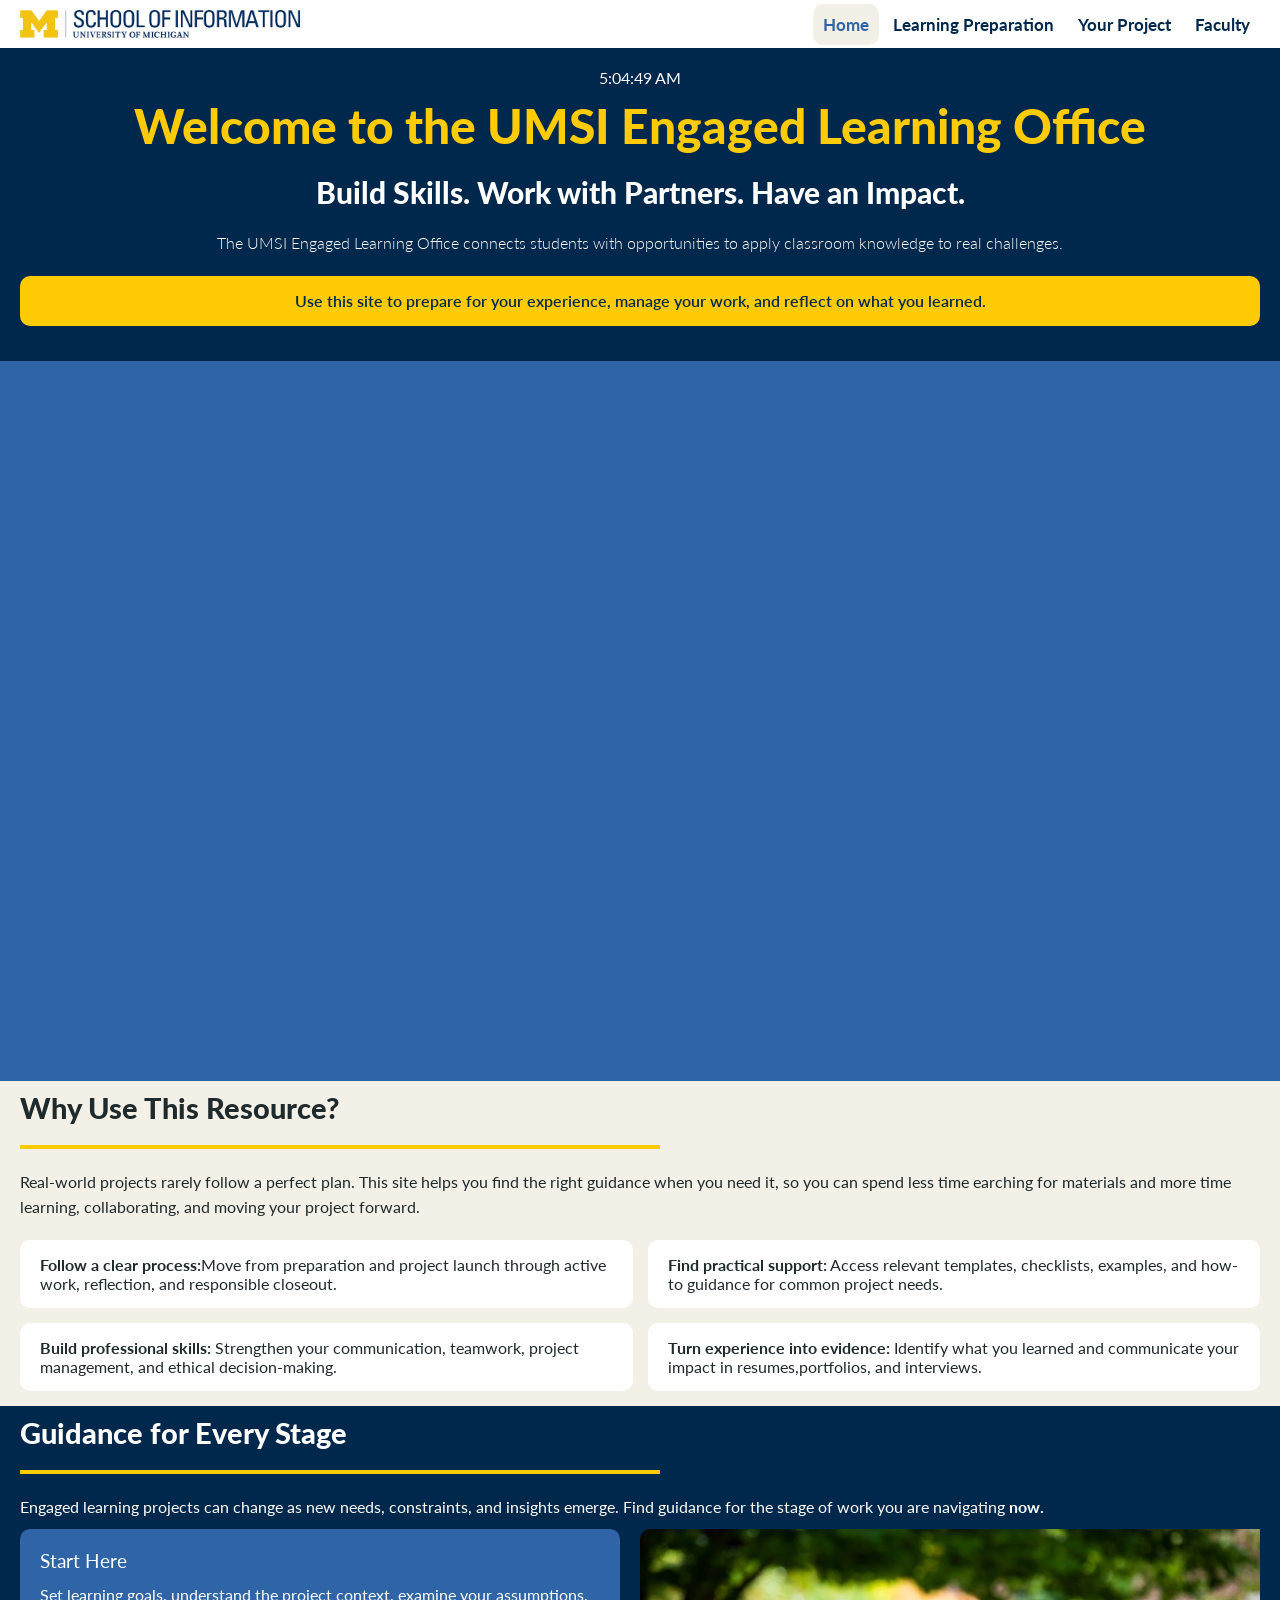
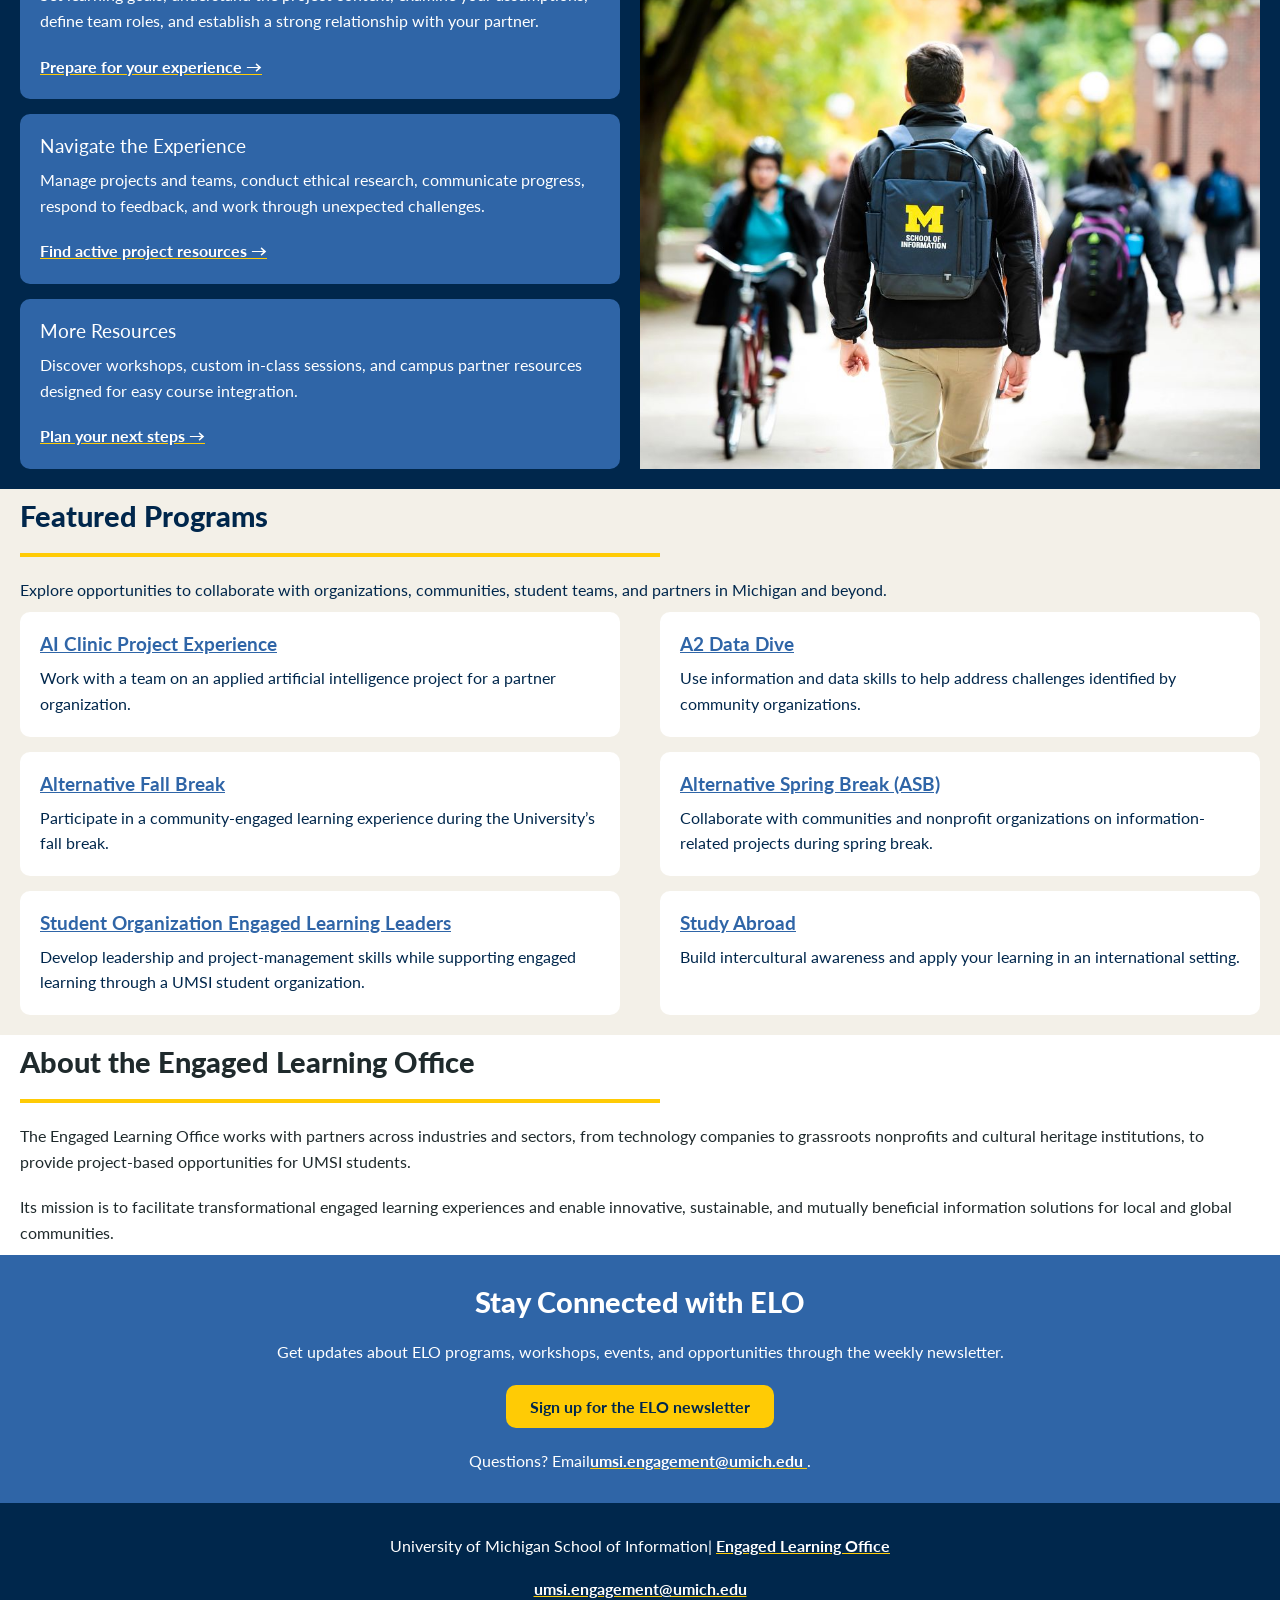
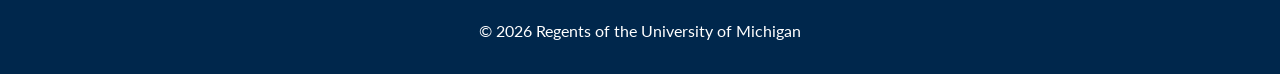
==== index.html @ 7de55239 "Add files via upload" ====
<!DOCTYPE html>
<html lang="en">
<head>
    <meta charset="UTF-8">
    <meta name="viewport" content="width=device-width, initial-scale=1.0">
    <title>Engaged Learning Resources | UMSI</title>

    <link rel="preconnect" href="https://fonts.googleapis.com">
    <link rel="preconnect" href="https://fonts.gstatic.com" crossorigin>
    <link href="https://fonts.googleapis.com/css2?family=Lato:ital,wght@0,100;0,300;0,400;0,700;0,900;1,100;1,300;1,400;1,700;1,900&display=swap" rel="stylesheet">

    <link rel="icon" type="image/x-icon" href="/images/favicon.jpg">
    <link rel="stylesheet" href="css/html5reset.css">
    <link rel="stylesheet" href="css/style.css">
</head>
<body>

  <a href="#main" class="skip-link">Skip to Main Content</a>

  <header>
    <div class="topnav">

      
        <img src="images/umsi.png" alt="UMSI Logo">
      

      <nav aria-label="Main">
        <a href="index.html" class="active">Home</a>
        <a href="prep.html">Learning Preparation</a>
        <a href="during.html">Your Project</a>
        <a href="faculty_hub.html">Faculty</a>
      </nav>

    </div>
  </header>



    
    <main id="main">
      <div class="welcome">
        <div id="clock"></div>
    <h1>Welcome to the UMSI Engaged Learning Office</h1>
    <section>
      <h2>Build Skills. Work with Partners. Have an Impact.</h2>
      <p class="welcome-text">
       The UMSI Engaged Learning Office connects students with opportunities to apply classroom knowledge to real challenges. </p>
       <p class="welcome-extra">Use this site to prepare for your experience, manage your work, and reflect on what you learned.</p>
</div>


      <iframe width="560" height="315" src="https://www.youtube.com/embed/81ZO9RfIJEQ?si=tBp82YWZMl1u7CVS" title="YouTube video player" frameborder="0" allow="accelerometer; autoplay; clipboard-write; encrypted-media; gyroscope; picture-in-picture; web-share" referrerpolicy="strict-origin-when-cross-origin" allowfullscreen></iframe>
         <!-- Note: this iframe might cause an Axe ARIA error - that's not on you that's on YouTube! -->
    </section>

<section>
  <div class="index1">
    <h2>Why Use This Resource?</h2>
    <hr>

    <p>Real-world projects rarely follow a perfect plan. This site helps you find the right guidance when you need it, so you can spend less time earching for materials and more time learning, collaborating, and moving your project forward.
    </p>
    <ul>
        <li><strong>Follow a clear process:</strong>Move from preparation and project launch through active work, reflection, and responsible closeout.</li>
        <li><strong>Find practical support:</strong> Access relevant templates, checklists, examples, and how-to guidance for common project needs.</li>
        <li><strong>Build professional skills:</strong> Strengthen your communication, teamwork, project management, and ethical decision-making.</li>
        <li><strong>Turn experience into evidence:</strong> Identify what you learned and communicate your impact in resumes,portfolios, and interviews.</li>
    </ul>
    </div>
  </section>

 <section>
  <div class="index2">
    <h2>Guidance for Every Stage</h2>
    <hr>
    <p>Engaged learning projects can change as new needs, constraints, and insights emerge. Find guidance for the stage of work you are navigating <strong>now.</strong></p>
    
    <div class="article1">
    <article>
      <h3>Start Here</h3>
      <p>Set learning goals, understand the project context, examine your assumptions, define team roles, and establish a strong relationship with your partner.</p>
      <p><a href="prep.html">Prepare for your experience &rarr;</a></p>
    </article>
    </div>

    <div class="article2">
    <article>
      <h3>Navigate the Experience</h3>
      <p>Manage projects and teams, conduct ethical research, communicate progress, respond to feedback, and work through unexpected challenges.</p>
      <p><a href="during.html">Find active project resources &rarr;</a></p>
    </article>
    </div>

    <div class="article3">
    <article>
      <h3>More Resources</h3>
      <p>Discover workshops, custom in-class sessions, and campus partner resources designed for easy course integration.</p>
      <p><a href="faculty_hub.html">Plan your next steps &rarr;</a></p>
    </article>
    </div>

  <img src="images/UMSI_CampusFall_UMSIBackpack_02.jpg" alt="A student wears a UMSI backpack in fall on the drag.">

    </div>
  </section>

   <section>
    <div class="index3">
    <h2>Featured Programs</h2>
    <hr>
    <p>Explore opportunities to collaborate with organizations, communities, student teams, and partners in Michigan and beyond.</p>
    
    <div class="article4">
    <article>
    <h3><a href="https://mcompass.umich.edu/_portal/tds-program-brochure?programid=12810">AI Clinic Project Experience</a></h3>
    <p>Work with a team on an applied artificial intelligence project for a partner organization.</p>
    </article>
    </div>

    <div class="article5">
    <article>
    <h3><a href="https://mcompass.umich.edu/_portal/tds-program-brochure?programid=12556">A2 Data Dive</a></h3>
    <p>Use information and data skills to help address challenges identified by community organizations.</p>
    </article>
    </div>

    <div class="article6">
     <article>
      <h3><a href="https://mcompass.umich.edu/_portal/tds-program-brochure?programid=11297">Alternative Fall Break</a></h3>
      <p>Participate in a community-engaged learning experience during the University’s fall break.</p>
    </article>
    </div>

    <div class="article7">
    <article>
      <h3><a href="https://mcompass.umich.edu/_portal/tds-program-brochure?programid=10621">Alternative Spring Break (ASB)</a></h3>
       <p>Collaborate with communities and nonprofit organizations on information-related projects during spring break.</p>
    </article>
    </div>

    <div class="article8">
    <article>
      <h3><a href="https://mcompass.umich.edu/_portal/tds-program-brochure?programid=12294">Student Organization Engaged Learning Leaders</a></h3>
       <p>Develop leadership and project-management skills while supporting engaged learning through a UMSI student organization.</p>
    </article>
    </div>

    <div class="article9">
    <article>
      <h3><a href="https://www.si.umich.edu/student-life/study-abroad">Study Abroad</a></h3>
      <p>Build intercultural awareness and apply your learning in an international setting. </p>
    </article>
    </div>

    </div>
   </section>

  <section>
    <h2>About the Engaged Learning Office</h2>
    <hr>
    <p>The Engaged Learning Office works with partners across industries and sectors, from technology companies to grassroots nonprofits and cultural heritage institutions, to provide project-based opportunities for UMSI students.</p>
    <p>Its mission is to facilitate transformational engaged learning experiences and enable innovative, sustainable, and mutually beneficial information solutions for local and global communities.</p>
  </section>
  <aside>
    <h2>Stay Connected with ELO</h2>
    <p>Get updates about ELO programs, workshops, events, and opportunities through the weekly newsletter.</p>
    <div>
       <a href="https://umsi.info/elo-newsletter"> Sign up for the ELO newsletter</a>
    </div>
    <p>Questions? Email<a href="mailto:umsi.engagement@umich.edu">umsi.engagement@umich.edu </a>.</p>
  </aside>


        <!-- Content taken & modified from UMGPT with the prompt, "Write me a webpage of intro content to help meet the following requirements - this is for the home page": and then pasted in the client objectives & project requirements"
        UMGPT. (2026). UMGPT ( GPT-5.6 Sol September 7th version) [Large language model]. -->
    </main>
    <footer>
      <p>
        University of Michigan School of Information|
        <a
          href="https://www.si.umich.edu/programs/engaged-learning/about-engaged-learning-office"
          >Engaged Learning Office
        </a>
      </p>
      <address>
        <a href="mailto:umsi.engagement@umich.edu">umsi.engagement@umich.edu</a>
      </address>
      <p>
        &copy; <span id="year"></span> Regents of the University of Michigan
      </p>
    </footer>

    <script>
      document.getElementById("year").innerHTML = new Date().getFullYear();
    </script>
    
<script>
  setInterval(() => {
    const now = new Date();
    document.getElementById('clock').innerText = now.toLocaleTimeString();
  }, 1000);
</script>
    

</body>
</html>
---- css/style.css ----
/* Universal Styling */
body {
  font-family: Lato, sans-serif;
  color: #1f2a2c;
  margin: 0;
  padding: 0;
}

p {
  line-height: 1.6;
}

h1 {
  font-size: 2.5em;
  font-weight: 700;
}

h2 {
  font-size: 1.8em;
  font-weight: 900;
}

h3 {
  font-size: 1.2em;
}

h1,
h2,
h3,
p {
  margin: 0;
  padding: 10px 20px;
}

img {
  width: 100%;
}

/* Links */
a {
  color: #2f65a7;
  font-weight: bold;
  text-decoration: underline;
}

a:hover {
  color: #00274c;
  text-decoration-color: #ffcb05;
}

a:focus-visible {
  outline: 3px solid #2f65a7;
}

hr {
  width: 50%;
  margin: 10px 0 10px 20px;
  border: 2px solid #ffcb05;
}

ul {
  margin: 0;
  padding: 10px 20px;
}

li {
  list-style-type: none;
  background-color: #ffffff;
  border-radius: 10px;
  padding: 15px 20px;
  margin-bottom: 15px;
}

table {
  width: 100%;
  border-collapse: collapse;
}

th,
td {
  padding: 12px 20px;
  text-align: left;
  border-bottom: 1px solid #e3dfd3;
}

thead {
  background-color: #00274c;
  color: #ffcb05;
}

tbody tr:nth-child(even) {
  background-color: #f3f0e8;
}

tbody td:first-child {
  font-weight: bold;
  color: #00274c;
}

/* Hero sections */
/* index.html */
.welcome {
  background-color: #00274c;
  color: #ffffff;
  padding: 20px 0 25px 0;
  text-align: center;
}

.welcome h1 {
  color: #ffcb05;
  font-size: 3em;
  font-weight: 900;
}

.welcome h2 {
  font-size: 1.9em;
}

.welcome-text {
  font-weight: 300;
}

.welcome a {
  color: #ffffff;
  text-decoration-color: #ffcb05;
}

.welcome a:hover {
  color: #ffcb05;
  text-decoration-color: #ffffff;
}

.welcome-extra {
  background-color: #ffcb05;
  color: #00274c;
  font-weight: 600;
  margin: 10px 20px;
  padding: 12px 24px;
  border-radius: 10px;
}

iframe {
  width: 100%;
  display: block;
  margin: 0;
}

.welcome-subpages {
  background-color: #00274c;
  color: #ffffff;
  padding: 20px 0 25px 0;
}

.welcome-subpages h1 {
  color: #ffcb05;
  font-size: 2.5em;
  font-weight: 900;
}

.welcome-subpages h2 {
  font-size: 1.5em;
}

.welcome-text-subpages {
  font-weight: 300;
}

.welcome-subpages a {
  color: #ffffff;
  text-decoration-color: #ffcb05;
}

.welcome-subpages a:hover {
  color: #ffcb05;
  text-decoration-color: #ffffff;
}

/* Main content */
/* index.html */
.index1 {
  background-color: #f3f0e8;
}

.index1 ul {
  margin: 0;
  padding: 10px 20px;
}

.index1 li {
  list-style-type: none;
  background-color: #ffffff;
  border-radius: 10px;
  padding: 15px 20px;
  margin-bottom: 15px;
}

.index1 li:last-child {
  margin-bottom: 0;
}

/* Sections (index1 + index2 + index3) - single column by default */
.index1,
.index2,
.index3 {
  padding-bottom: 5px;
}

.index2 {
  background-color: #00274c;
  color: #ffffff;
}

.index2 img {
  box-sizing: border-box;
  padding: 0 20px 15px 20px;
}

.index3 {
  background-color: #f3f0e8;
  color: #00274c;
}

.index3 p {
  text-align: left;
}

/* Boxes */
.article1,
.article2,
.article3,
.article4,
.article5,
.article6,
.article7,
.article8,
.article9 {
  margin: 0 20px 15px 20px;
  padding: 10px 0;
  border-radius: 10px;
}

.article1,
.article2,
.article3 {
  background-color: #2f65a7;
}

.article4,
.article5,
.article6,
.article7,
.article8,
.article9 {
  background-color: #ffffff;
}

.index2 div h3,
.index3 div h3 {
  padding-bottom: 0;
}

/* Section links */
.index2 a,
aside a,
footer a {
  color: #ffffff;
  text-decoration-color: #ffcb05;
}

.index2 a:hover,
aside a:hover,
footer a:hover {
  color: #ffcb05;
  text-decoration-color: #ffffff;
}

.index2 a:focus-visible,
aside a:focus-visible,
footer a:focus-visible {
  outline-color: #ffcb05;
}

.index3 a {
  color: #2f65a7;
}

.index3 a:hover {
  color: #00274c;
}

/* Faculty */
.faculty1 {
  background-color: #f3f0e8;
  padding-bottom: 10px;
}

.faculty1-list1,
.faculty1-list2,
.faculty1-list3 {
  background-color: #ffcb05;
  padding: 10px 0;
  margin: 20px;
  border-radius: 10px;
}

.faculty1-list1 h4,
.faculty1-list2 h4,
.faculty1-list3 h4 {
  margin: 0;
  font-size: 1.5em;
  color: #00274c;
  display: inline;
  padding-left: 20px;
}

.faculty2 li {
  background-color: #ffcb05;
  color: #00274c;
}

.faculty3 {
  background-color: #2f65a7;
  color: #ffffff;
  padding: 20px 0;
  text-align: center;
}

.faculty3 a {
  display: inline-block;
  background-color: #ffcb05;
  color: #00274c;
  padding: 12px 24px;
  border-radius: 10px;
}

.faculty3 a:hover {
  background-color: #ffffff;
  color: #00274c;
}

.faculty3 li {
  color: #00274c;
}

summary {
  display: list-item;
  cursor: pointer;
}

.email-alissa a {
  color: #ffffff;
  background-color: #2f65a7;
  font-weight: 700;
}

.email-alissa a:hover {
  color: #ffffff;
  background-color: #2f65a7;
  font-weight: 700;
}

/* During */
.during2,
.prep6 {
  background-color: #00274c;
  color: #ffffff;
}

.during2 li,
.prep6 li {
  background-color: #2f65a7;
}

.during2 a,
.prep6 a {
  color: #ffffff;
  text-decoration-color: #ffcb05;
}

.during2 a:hover,
.prep6 a:hover {
  color: #ffcb05;
  text-decoration-color: #ffffff;
}

/* Prep */
.prep2 {
  background-color: #f3f0e8;
}

/* Newsletter */
aside {
  background-color: #2f65a7;
  color: #ffffff;
  padding: 20px 0;
  text-align: center;
}

aside div {
  padding: 10px 20px;
}

aside hr {
  margin: 10px auto;
}

aside div a {
  display: inline-block;
  background-color: #ffcb05;
  color: #00274c;
  padding: 12px 24px;
  border-radius: 10px;
  text-decoration: none;
}

aside div a:hover {
  background-color: #ffffff;
  color: #00274c;
}

/* Logo */
.topnav img {
  display: block;
  padding: 10px 20px;
}

.topnav img {
  width: 20em;
  max-width: 100%;
  height: auto;
  display: block;
}

/* Navigation */
.topnav {
  background-color: #ffffff;
}

.topnav nav {
  padding: 0 10px 10px 10px;
}

.topnav nav a {
  display: inline-block;
  padding: 10px;
  color: #00274c;
  font-size: 17px;
  text-decoration: none;
}

.topnav nav a:hover {
  color: #2f65a7;
  background-color: #f3f0e8;
  border-radius: 10px;
}

/* Active page */
.topnav nav a.active {
  color: #2f65a7;
  background-color: #f3f0e8;
  border-radius: 10px;
}

/* Skip link styling */
.skip-link {
  position: absolute;
  top: -100px;
  left: 10px;
  padding: 12px;
  background-color: white;
  color: black;
  border: 2px solid black;
  z-index: 9999;
}

.skip-link:focus {
  top: 10px;
}

/* Footer */
footer {
  background-color: #00274c;
  color: #ffffff;
  width: 100%;
  box-sizing: border-box;
  padding: 20px 0;
  text-align: center;
}

footer p,
footer address {
  margin: 0;
}

footer address {
  padding: 10px 20px;
  font-style: normal;
}

/* Media Query */

@media screen and (min-width: 1020px) {
  /* Nav */

  .topnav {
    display: flex;
    justify-content: space-between;
    align-items: center;
  }

  .topnav nav {
    padding: 0 20px;
  }

  /* index */

  .index1,
  .index2,
  .index3 {
    display: grid;
    grid-template-columns: 1fr 1fr;
  }

  .index1 h2,
  .index1 hr,
  .index1 p,
  .index1 ul,
  .index2 h2,
  .index2 hr,
  .index2 p,
  .index3 h2,
  .index3 hr,
  .index3 p {
    grid-column: 1 / -1;
  }

  .index1 ul {
    display: grid;
    grid-template-columns: 1fr 1fr;
    gap: 15px;
  }

  .index1 li {
    margin-bottom: 0;
  }

  .article1,
  .article2,
  .article3 {
    grid-column: 1;
  }

  .index2 img {
    grid-column: 2;
    grid-row: 4 / span 3;
    height: 100%;
    object-fit: cover;
    padding: 0 20px 15px 0;
    border-radius: 10px;
  }
  iframe {
    grid-column: 2;
    grid-row: 1;
    width: 100%;
    max-width: 100%;
    height: auto;
    aspect-ratio: 16 / 9;
    margin: auto;
    align-self: center;
    padding: 10px 10px 10px 10px;
    background-color: #2f65a7;
  }

  /* prep */

  .second-head {
    display: grid;
    grid-template-columns: 1fr 1fr;
    gap: 20px;
    align-items: start;
  }

  .second-head img {
    grid-column: 1;
    grid-row: 1 / span 4;
    width: 100%;
    height: 100%;
    object-fit: cover;
  }

  .second-head h2,
  .second-head hr,
  .second-head p {
    grid-column: 2;
  }

  /* prep links */
  .prep-links ul {
    display: grid;
    grid-template-columns: 1fr 1fr;
    align-items: center;
    gap: 15px;
  }

  /*faculty */

  .faculty2 {
    display: grid;
    grid-template-columns: 1fr 1fr;
    gap: 20px;
    align-items: stretch;
  }

  .faculty2 img {
    grid-column: 1;
    grid-row: 1 / span 4;
    width: 100%;
    height: 100%;
    object-fit: cover;
  }

  .faculty2 h2,
  .faculty2 hr,
  .faculty2 p,
  .faculty2 ul {
    grid-column: 2;
  }

  .faculty1-content {
    display: grid;
    grid-template-columns: 1fr 1fr;
    gap: 30px;
    align-items: center;
  }

  .faculty1-content img {
    width: 100%;
    height: 100%;
    object-fit: cover;
  }

  .faculty1-text {
    width: 100%;
  }
}
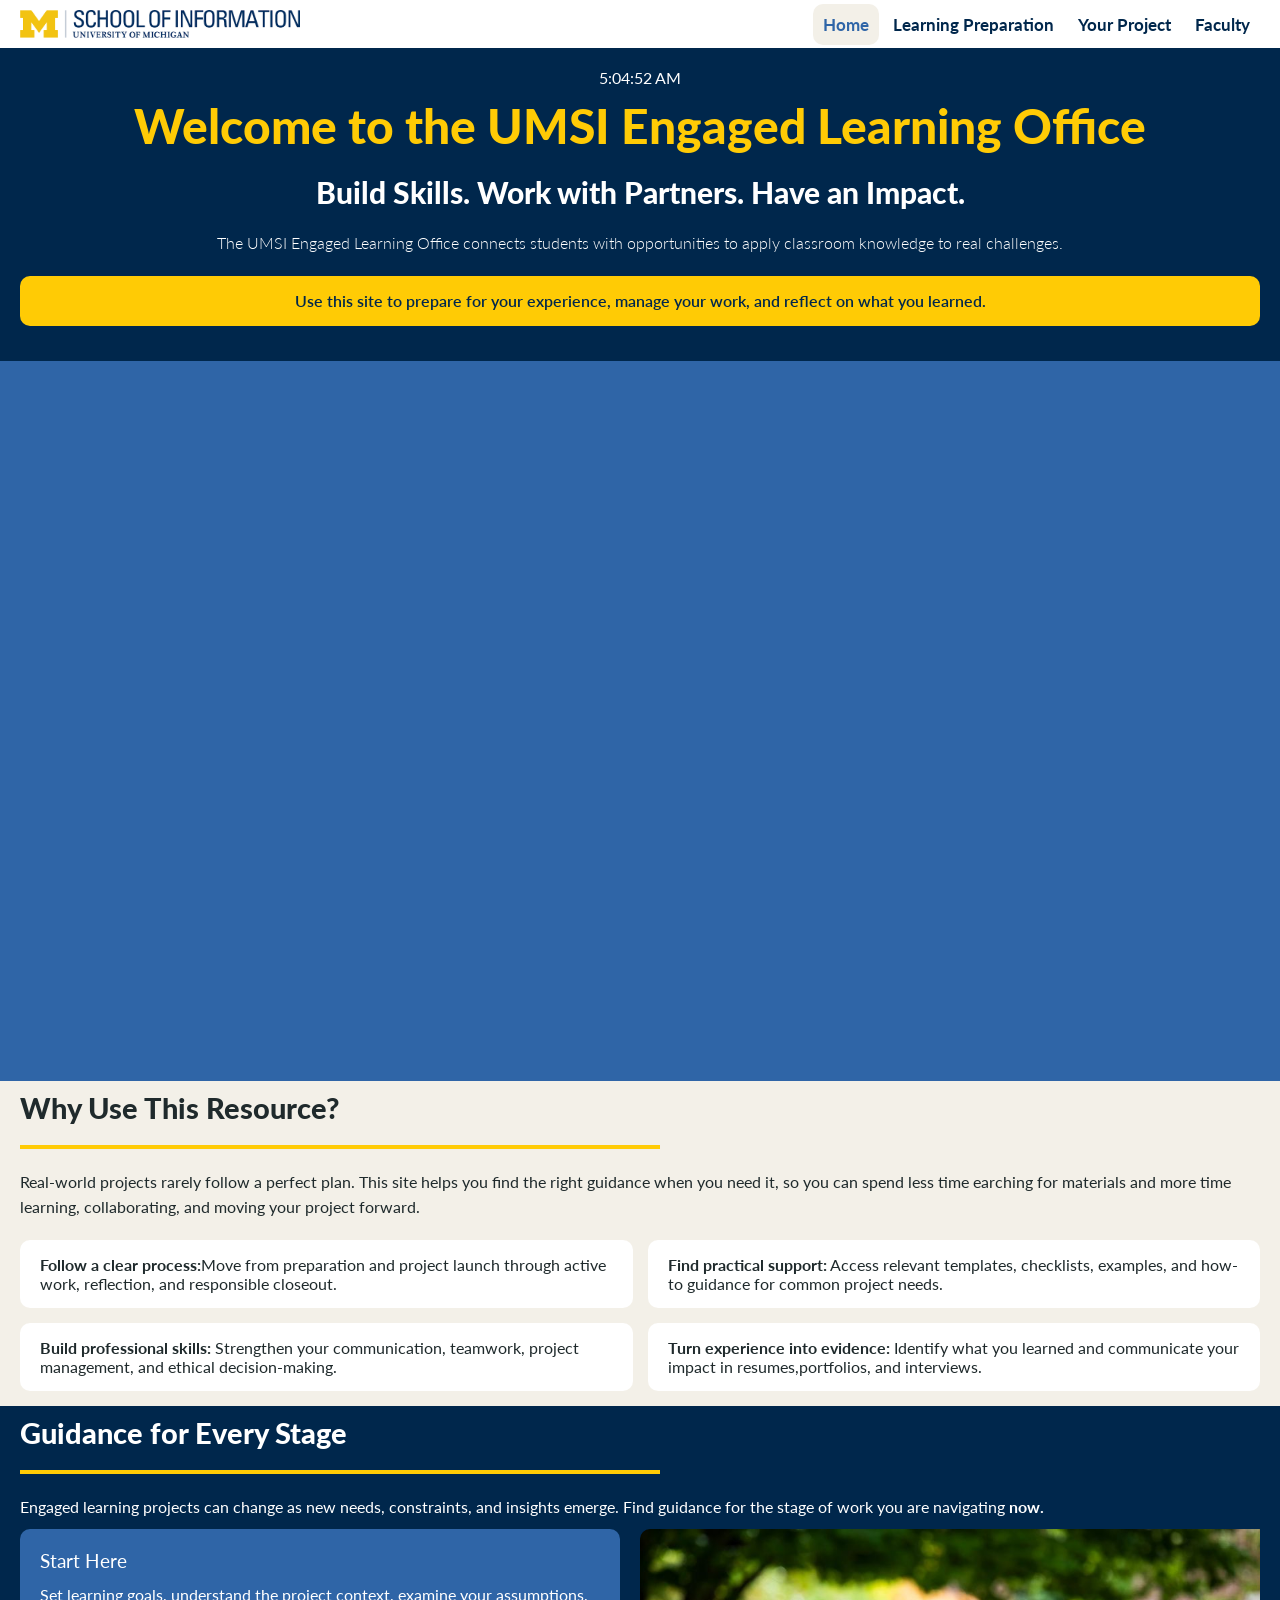
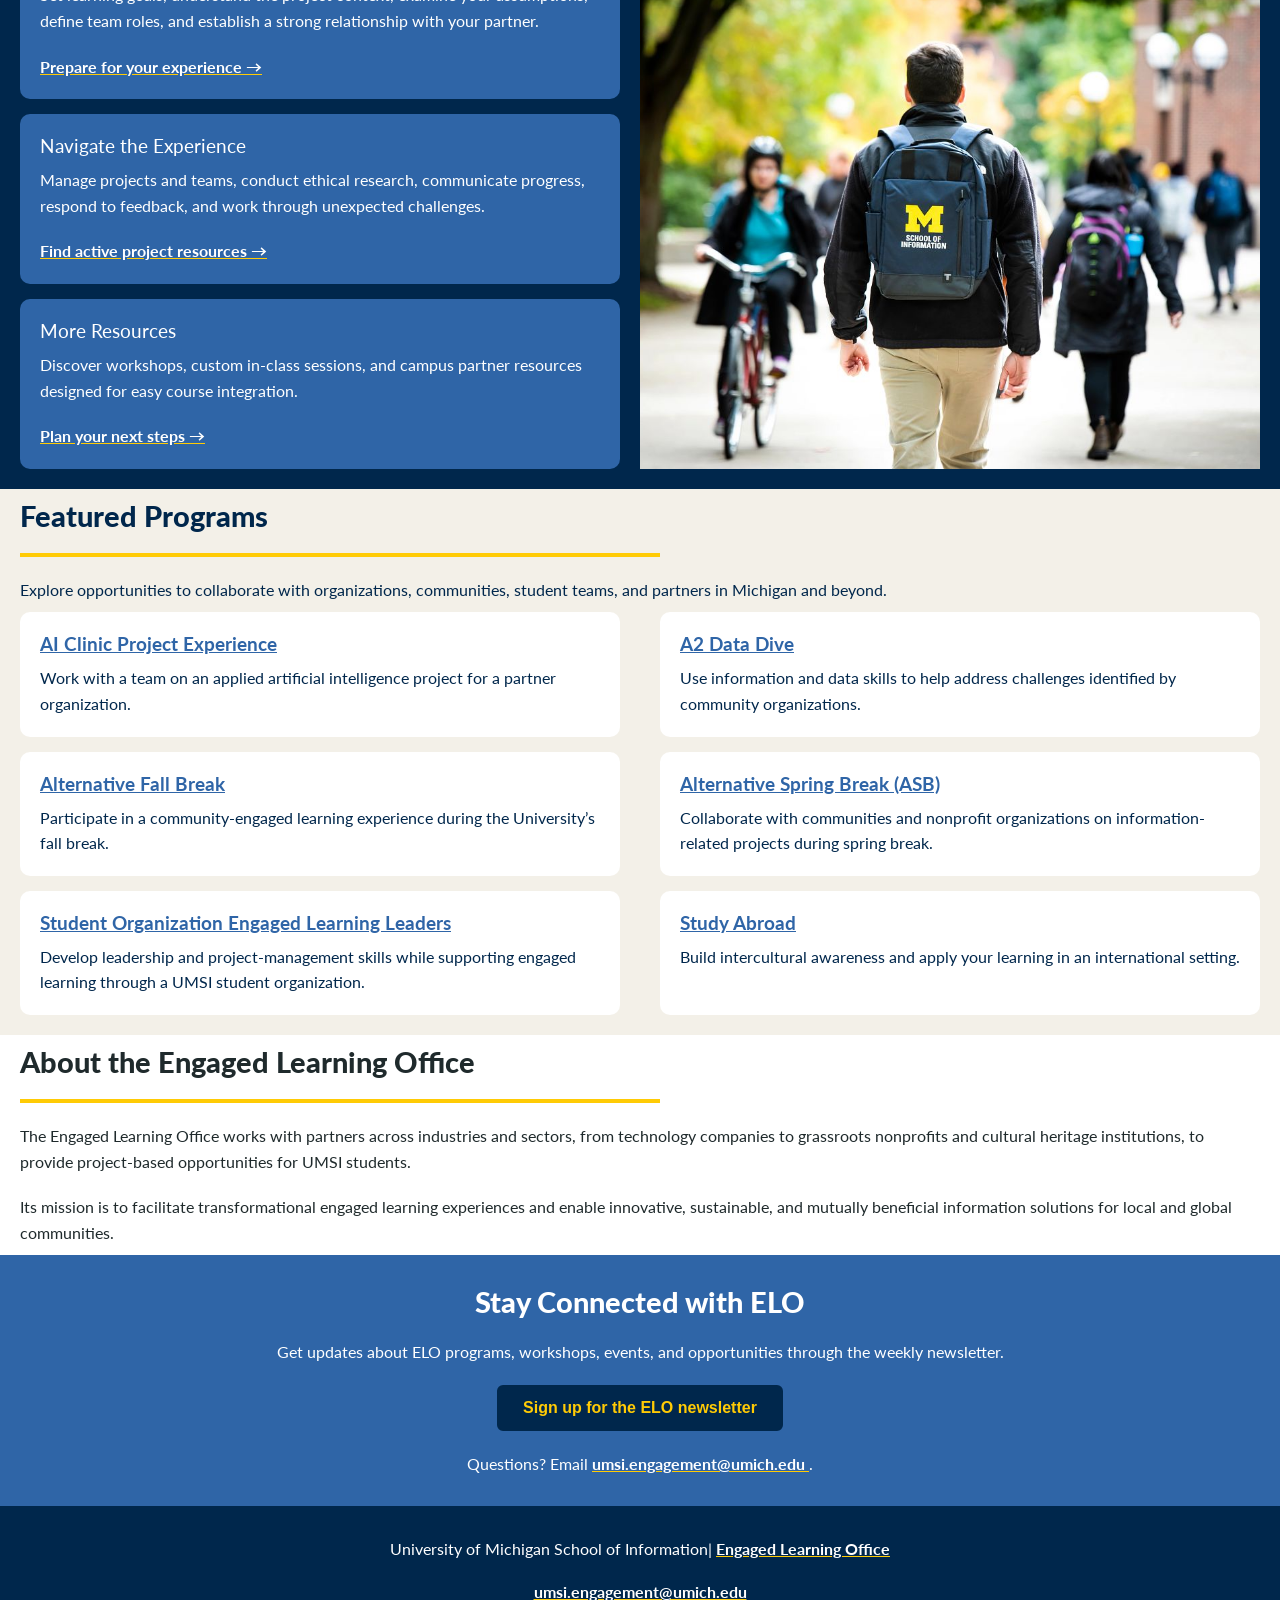
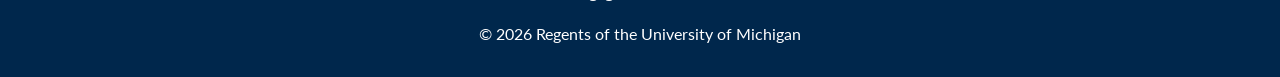
==== commit c3a3ae45: "Add files via upload" ====
--- a/index.html
+++ b/index.html
@@ -161,14 +161,45 @@
     <p>The Engaged Learning Office works with partners across industries and sectors, from technology companies to grassroots nonprofits and cultural heritage institutions, to provide project-based opportunities for UMSI students.</p>
     <p>Its mission is to facilitate transformational engaged learning experiences and enable innovative, sustainable, and mutually beneficial information solutions for local and global communities.</p>
   </section>
-  <aside>
-    <h2>Stay Connected with ELO</h2>
-    <p>Get updates about ELO programs, workshops, events, and opportunities through the weekly newsletter.</p>
-    <div>
-       <a href="https://umsi.info/elo-newsletter"> Sign up for the ELO newsletter</a>
-    </div>
-    <p>Questions? Email<a href="mailto:umsi.engagement@umich.edu">umsi.engagement@umich.edu </a>.</p>
-  </aside>
+
+  
+<aside>
+  <h2>Stay Connected with ELO</h2>
+  <p>
+    Get updates about ELO programs, workshops, events, and
+    opportunities through the weekly newsletter.
+  </p>
+
+  <button onclick="openNewsletterForm()">
+    Sign up for the ELO newsletter
+  </button>
+
+  <form id="newsletterForm" style="display: none;" 
+        onsubmit="submitNewsletter(event)">
+    <label for="email">Enter your email address:</label>
+    <input 
+      type="email" 
+      id="email" 
+      name="email" 
+      placeholder="you@example.com" 
+      required
+    >
+
+    <button type="submit">Submit</button>
+  </form>
+
+  <p id="successMessage" style="display: none;">
+    Thank you for signing up!
+  </p>
+
+  <p>
+    Questions? Email
+    <a href="mailto:umsi.engagement@umich.edu">
+      umsi.engagement@umich.edu
+    </a>.
+  </p>
+</aside>
+
 
 
         <!-- Content taken & modified from UMGPT with the prompt, "Write me a webpage of intro content to help meet the following requirements - this is for the home page": and then pasted in the client objectives & project requirements"
@@ -200,6 +231,26 @@
     document.getElementById('clock').innerText = now.toLocaleTimeString();
   }, 1000);
 </script>
+
+<script>
+
+function openNewsletterForm() {
+  document.getElementById("newsletterForm").style.display = "block";
+}
+
+function submitNewsletter(event) {
+  event.preventDefault();
+
+  const email = document.getElementById("email").value;
+
+  document.getElementById("successMessage").style.display = "block";
+
+  document.getElementById("newsletterForm").style.display = "none";
+
+  console.log("Email submitted:", email);
+}
+
+</script>
     
 
 </body>
--- a/css/style.css
+++ b/css/style.css
@@ -497,6 +497,25 @@
   font-style: normal;
 }
 
+/* aside */
+
+aside button {
+  background-color: #00274c;
+  color: #ffcb05;
+  padding: 12px 24px;
+  border: 2px solid #00274c;
+  border-radius: 6px;
+  font-size: 16px;
+  font-weight: bold;
+  margin: 10px;
+}
+
+aside button:hover {
+  background-color: #ffcb05;
+  color: #00274c;
+  border-color: #ffcb05;
+}
+
 /* Media Query */
 
 @media screen and (min-width: 1020px) {
